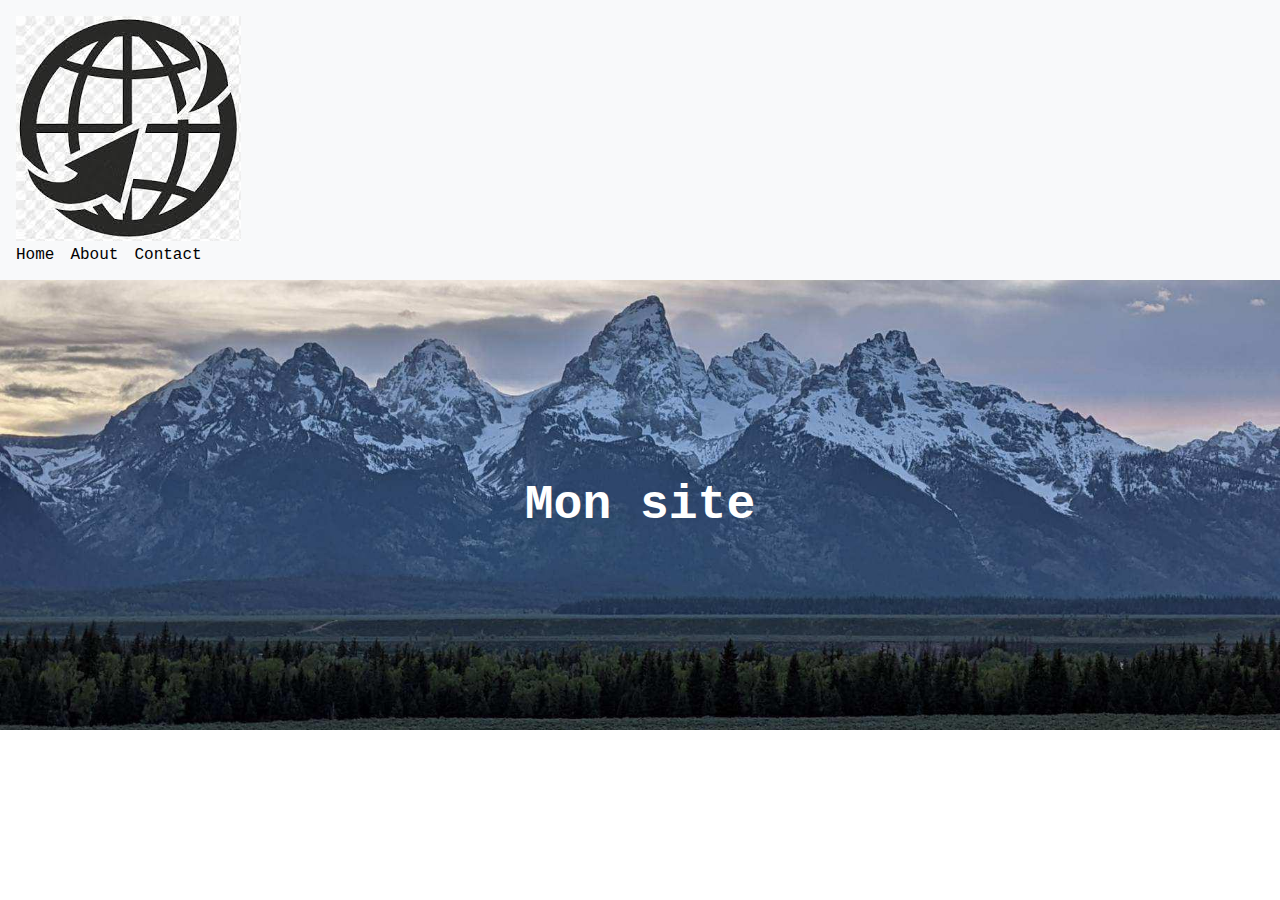
==== index.html @ d84efa1a "Ajout de la premiere page HTML" ====
<!DOCTYPE html>
<html lang="fr">
<head>
    <meta charset="UTF-8">
    <meta name="viewport" content="width=device-width, initial-scale=1.0">
    <title>mon cool site</title>
    <link rel="stylesheet" href="css/style.css">
</head>
<body>
    <header class="header">
        <nav>
            <a href="index.html">
                <img src="./assets/icon.webp" alt="site icon">
            </a>
            <ul>
                <li><a href="index.html">Home</a></li>
                <li><a href="about.html">About</a></li>
                <li><a href="contact.html">Contact</a></li>
            </ul>
        </nav>
    </header>
    <main class="main_section">
        <h1>Mon site</h1>
    </main>
</body>
</html>
---- css/style.css ----
@import './header.css';
@import './main_section.css';

* {
    margin: 0;
    padding: 0;
    box-sizing: border-box;
}

body {
    font-family: 'Courier New', Courier, monospace;
}

ul, li {
    list-style: none;
}

a {
    text-decoration: none;
    color: inherit;
}

a:hover {
    color: red;
}
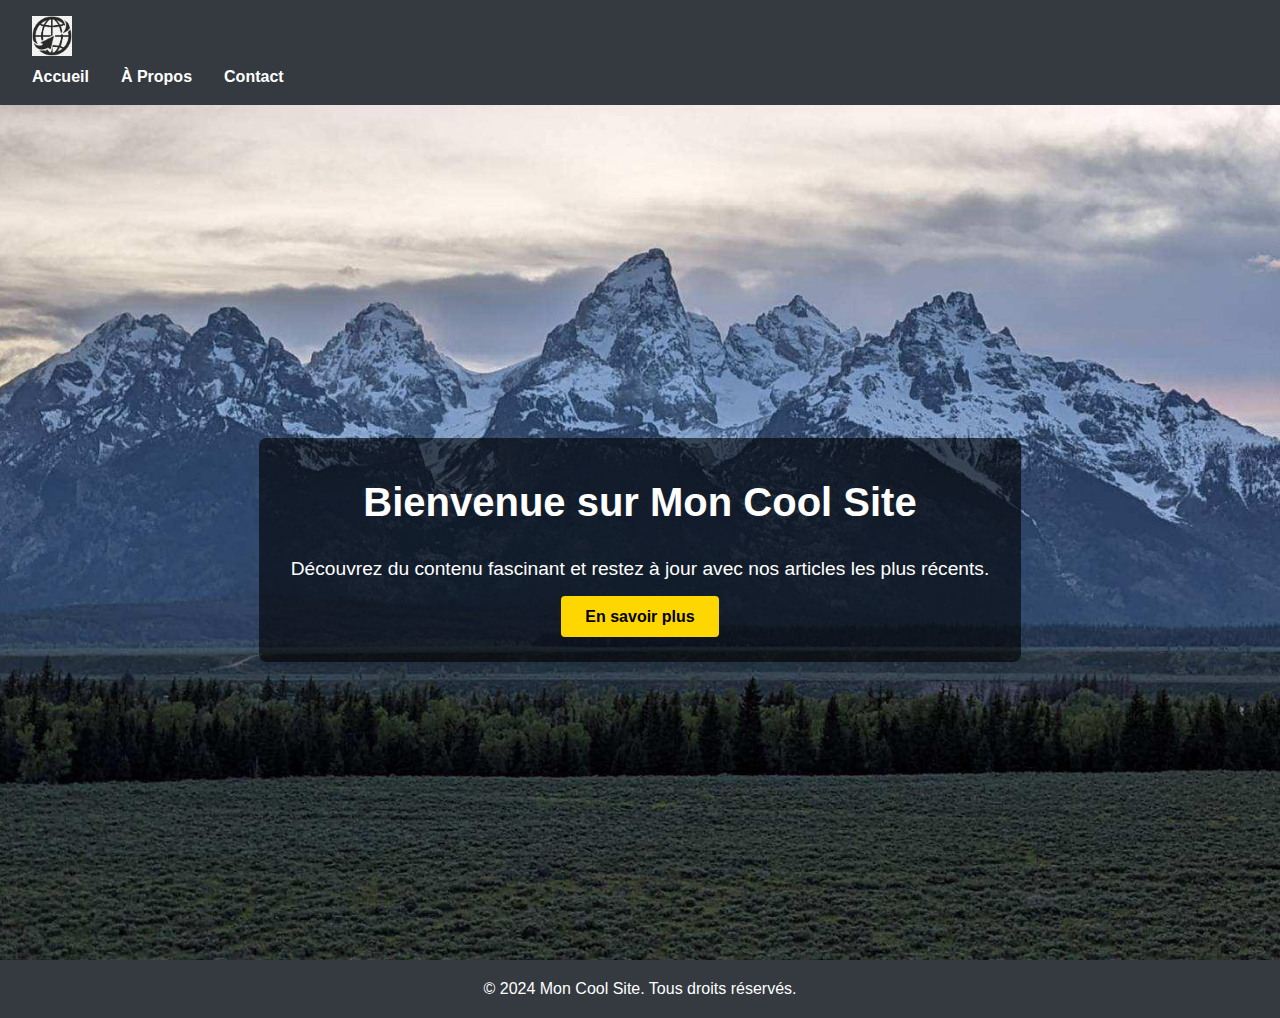
==== commit edd008b3: "site mis a jour" ====
--- a/index.html
+++ b/index.html
@@ -3,24 +3,31 @@
 <head>
     <meta charset="UTF-8">
     <meta name="viewport" content="width=device-width, initial-scale=1.0">
-    <title>mon cool site</title>
+    <title>Mon Cool Site</title>
     <link rel="stylesheet" href="css/style.css">
 </head>
 <body>
     <header class="header">
         <nav>
-            <a href="index.html">
+            <a href="index.html" class="logo">
                 <img src="./assets/icon.webp" alt="site icon">
             </a>
-            <ul>
-                <li><a href="index.html">Home</a></li>
-                <li><a href="about.html">About</a></li>
+            <ul class="nav_links">
+                <li><a href="index.html">Accueil</a></li>
+                <li><a href="about.html">À Propos</a></li>
                 <li><a href="contact.html">Contact</a></li>
             </ul>
         </nav>
     </header>
     <main class="main_section">
-        <h1>Mon site</h1>
+        <div class="content_wrapper">
+            <h1>Bienvenue sur Mon Cool Site</h1>
+            <p>Découvrez du contenu fascinant et restez à jour avec nos articles les plus récents.</p>
+            <a href="about.html" class="btn">En savoir plus</a>
+        </div>
     </main>
+    <footer class="footer">
+        <p>&copy; 2024 Mon Cool Site. Tous droits réservés.</p>
+    </footer>
 </body>
 </html>
--- a/css/style.css
+++ b/css/style.css
@@ -8,7 +8,10 @@
 }
 
 body {
-    font-family: 'Courier New', Courier, monospace;
+    font-family: Arial, sans-serif;
+    line-height: 1.6;
+    background-color: #f0f2f5;
+    padding-top: 60px;
 }
 
 ul, li {
@@ -20,6 +23,11 @@
     color: inherit;
 }
 
-a:hover {
-    color: red;
+.footer {
+    text-align: center;
+    padding: 1em;
+    background-color: #343a40;
+    color: #ffffff;
+    margin-top: auto;
+    position: relative;
 }
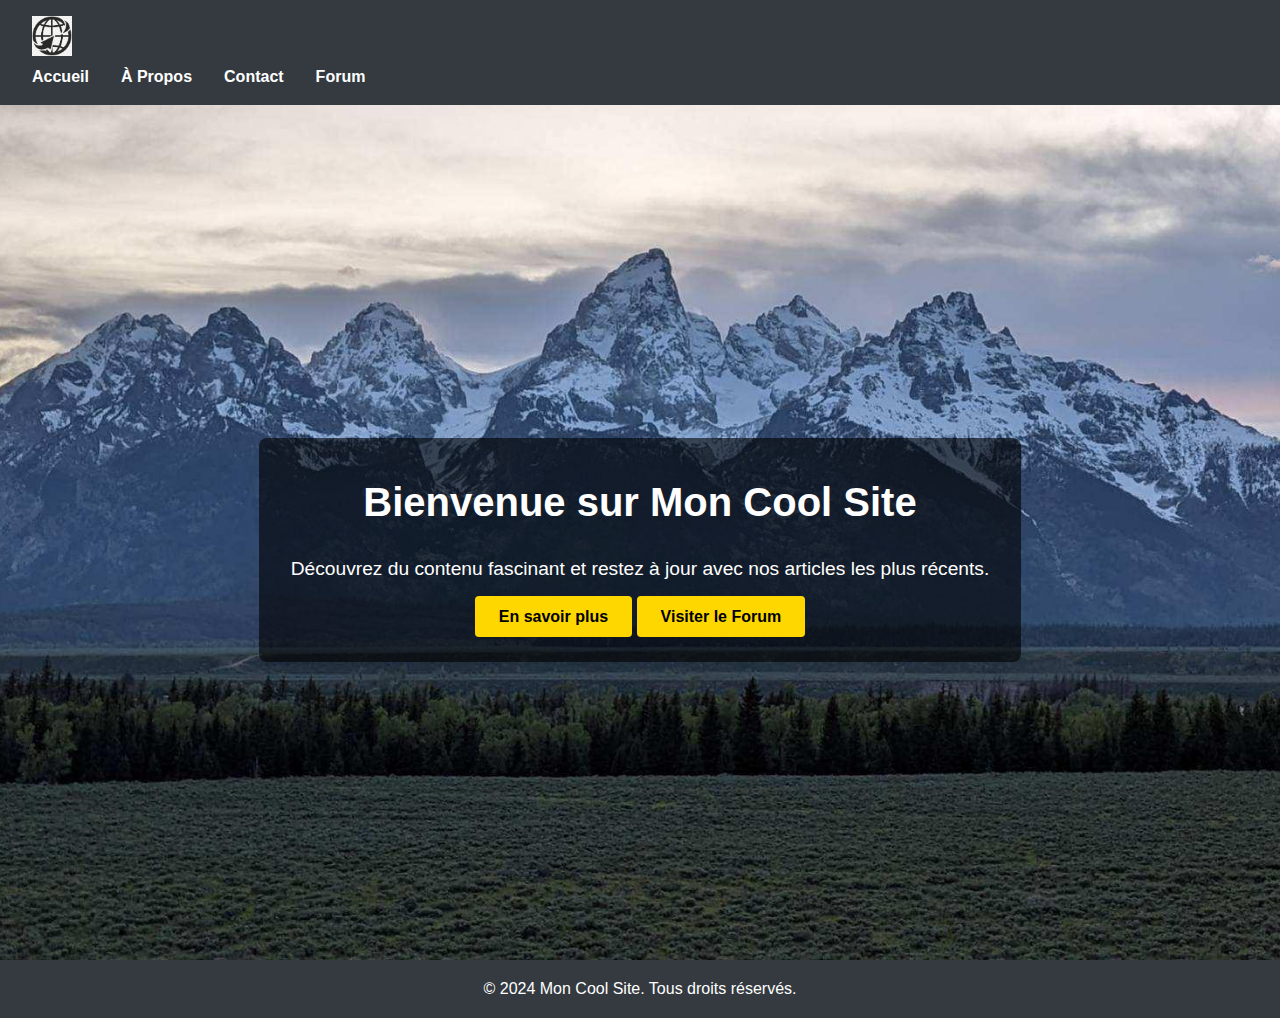
==== commit c0f81d93: "Add forum page and update navigation, index, and about sections for the new social feature" ====
--- a/index.html
+++ b/index.html
@@ -16,14 +16,20 @@
                 <li><a href="index.html">Accueil</a></li>
                 <li><a href="about.html">À Propos</a></li>
                 <li><a href="contact.html">Contact</a></li>
+                <li><a href="forum.html">Forum</a></li>
             </ul>
         </nav>
-    </header>
+    </header>  
     <main class="main_section">
         <div class="content_wrapper">
             <h1>Bienvenue sur Mon Cool Site</h1>
             <p>Découvrez du contenu fascinant et restez à jour avec nos articles les plus récents.</p>
+            
+            <!-- Ancien bouton -->
             <a href="about.html" class="btn">En savoir plus</a>
+            
+            <!-- NOUVEAU BOUTON menant vers le forum -->
+            <a href="forum.html" class="btn">Visiter le Forum</a>
         </div>
     </main>
     <footer class="footer">
--- a/css/style.css
+++ b/css/style.css
@@ -31,3 +31,78 @@
     margin-top: auto;
     position: relative;
 }
+
+/* Dans style.css, par exemple après le @import de header.css et main_section.css */
+
+/* Formulaire de création de post */
+.create_post form {
+    margin-bottom: 2em;
+    text-align: left;
+    max-width: 600px;
+    margin: 0 auto 2em;
+}
+
+.create_post label {
+    font-weight: bold;
+}
+
+.create_post input[type="text"],
+.create_post textarea {
+    width: 100%;
+    padding: 0.5em;
+    margin-top: 0.3em;
+    border: 1px solid #ccc;
+    border-radius: 4px;
+}
+
+/* Liste des posts */
+.posts_list {
+    margin-top: 2em;
+    text-align: left;
+    max-width: 800px;
+    margin: 0 auto;
+}
+
+.post {
+    background-color: rgba(0,0,0,0.6);
+    padding: 1em;
+    margin-bottom: 1.5em;
+    border-radius: 8px;
+}
+
+.post_title {
+    font-size: 1.5em;
+    margin-bottom: 0.5em;
+}
+
+.post_content {
+    margin-bottom: 1em;
+}
+
+/* Commentaires */
+.comments_section {
+    margin-top: 1em;
+    padding: 1em;
+    background-color: rgba(255,255,255,0.1);
+    border-radius: 4px;
+}
+
+.comments_section h4 {
+    margin-bottom: 0.5em;
+}
+
+.comments_section ul {
+    list-style: none;
+    margin-bottom: 1em;
+}
+
+.comments_section li {
+    margin-bottom: 0.5em;
+}
+
+.comments_section form textarea {
+    width: 100%;
+    padding: 0.5em;
+    border: 1px solid #ccc;
+    border-radius: 4px;
+}
